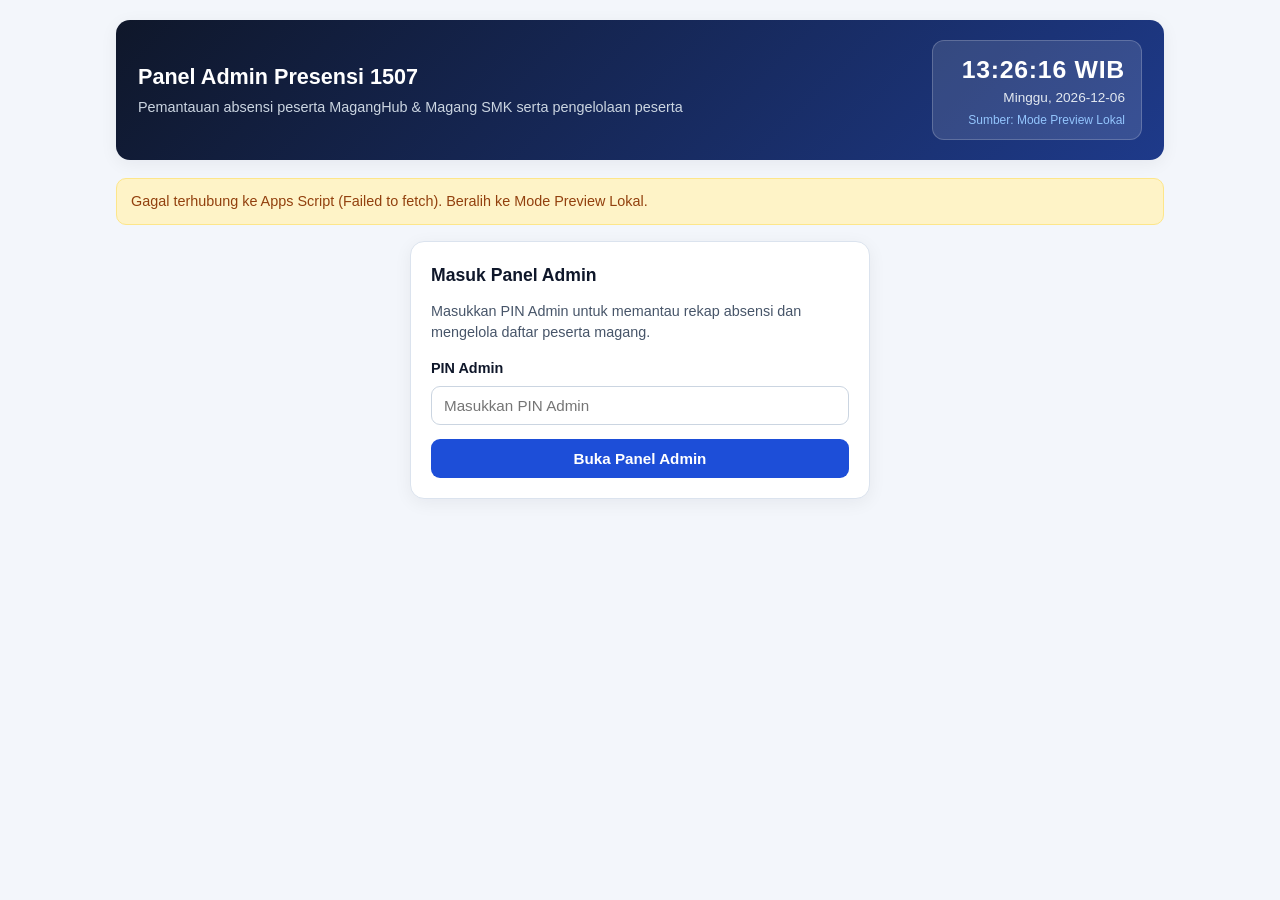
==== web-absen/admin.html @ 53ac1237 "Pisahkan panel admin ke halaman tersendiri (/admin) Co-authored-by: OpenBot <335604065+openbotgit[bo" ====
<!DOCTYPE html>
<html lang="id">
<head>
  <meta charset="UTF-8" />
  <meta name="viewport" content="width=device-width, initial-scale=1.0" />
  <meta name="robots" content="noindex, nofollow" />
  <title>Panel Admin — Absensi Peserta Magang 1507</title>
  <link rel="stylesheet" href="styles.css" />
</head>
<body>
  <div class="container">
    <header class="header">
      <div>
        <h1>Panel Admin Presensi 1507</h1>
        <p>Pemantauan absensi peserta MagangHub &amp; Magang SMK serta pengelolaan peserta</p>
      </div>
      <div class="clock-box">
        <div class="clock-time" id="serverClock">--:--:--</div>
        <div class="clock-date" id="serverDate">Memuat tanggal WIB...</div>
        <div class="clock-source" id="clockSource">Sinkronisasi waktu sistem...</div>
      </div>
    </header>

    <div id="connectionBanner" class="banner info">
      Menghubungkan ke server Google Spreadsheet...
    </div>

    <!-- Login Admin -->
    <div class="card" id="adminLoginCard" style="max-width: 460px; margin: 0 auto;">
      <h2>Masuk Panel Admin</h2>
      <p style="font-size: 0.9rem; color: var(--muted); margin-top: 0;">
        Masukkan PIN Admin untuk memantau rekap absensi dan mengelola daftar peserta magang.
      </p>
      <form id="adminLoginForm">
        <div class="field">
          <label for="adminPinInput">PIN Admin</label>
          <input type="password" id="adminPinInput" placeholder="Masukkan PIN Admin" required />
        </div>
        <button type="submit" class="btn btn-primary btn-block">Buka Panel Admin</button>
      </form>
      <div id="adminLoginError" class="banner danger hidden" style="margin-top: 12px; margin-bottom: 0;"></div>
    </div>

    <!-- Dashboard Admin -->
    <div id="adminDashboard" class="hidden">
      <div class="stats-grid" id="adminStatsGrid"></div>

      <div class="card">
        <div style="display: flex; justify-content: space-between; align-items: center; flex-wrap: wrap; gap: 10px; margin-bottom: 12px;">
          <h2 style="margin: 0;">Pemantauan Absensi Peserta</h2>
          <div style="display: flex; gap: 8px; flex-wrap: wrap;">
            <a class="btn btn-secondary" href="/" style="text-decoration: none;">Halaman Absensi</a>
            <button type="button" class="btn btn-secondary" id="adminRefreshBtn">Segarkan Data</button>
            <button type="button" class="btn btn-secondary" id="exportCsvBtn">Ekspor CSV</button>
            <button type="button" class="btn btn-secondary" id="adminLogoutBtn">Keluar Admin</button>
          </div>
        </div>

        <div class="toolbar">
          <div class="field">
            <label for="filterDate">Tanggal</label>
            <input type="date" id="filterDate" />
          </div>
          <div class="field">
            <label for="filterCategory">Jenis Peserta</label>
            <select id="filterCategory">
              <option value="ALL">Semua Kategori</option>
              <option value="MagangHub">MagangHub</option>
              <option value="Magang SMK">Magang SMK</option>
            </select>
          </div>
          <div class="field">
            <label for="filterSearch">Cari Nama</label>
            <input type="text" id="filterSearch" placeholder="Ketik nama peserta..." />
          </div>
        </div>

        <h3>Rekap Harian per Peserta</h3>
        <div class="table-wrap" style="margin-bottom: 18px;">
          <table>
            <thead>
              <tr>
                <th>Nama</th>
                <th>Jenis Peserta &amp; Posisi</th>
                <th>Masuk (WIB)</th>
                <th>Status Masuk</th>
                <th>Pulang (WIB)</th>
                <th>Status Pulang</th>
                <th>Kegiatan Hari Ini</th>
                <th>Validasi Lokasi &amp; GPS</th>
              </tr>
            </thead>
            <tbody id="adminSummaryBody"></tbody>
          </table>
        </div>

        <h3>Log Detail Pengiriman Absen</h3>
        <div class="table-wrap">
          <table>
            <thead>
              <tr>
                <th>Tanggal</th>
                <th>Nama</th>
                <th>Kategori</th>
                <th>Jenis</th>
                <th>Jam WIB</th>
                <th>Status</th>
                <th>Jarak / Akurasi</th>
                <th>Status GPS</th>
                <th>Kegiatan</th>
              </tr>
            </thead>
            <tbody id="adminLogBody"></tbody>
          </table>
        </div>
      </div>

      <!-- Kelola Peserta -->
      <div class="grid-2">
        <div class="card">
          <h2>Tambah Peserta Magang</h2>
          <form id="addParticipantForm">
            <div class="field">
              <label for="newParticipantName">Nama Lengkap</label>
              <input type="text" id="newParticipantName" placeholder="Contoh: Budi Santoso" required />
            </div>
            <div class="field">
              <label for="newParticipantCategory">Jenis Peserta</label>
              <select id="newParticipantCategory" required>
                <option value="MagangHub">MagangHub</option>
                <option value="Magang SMK">Magang SMK</option>
              </select>
            </div>
            <div class="field">
              <label for="newParticipantRole">Posisi / Jurusan</label>
              <input
                type="text"
                id="newParticipantRole"
                placeholder="Contoh: Asisten Statistisi atau TKJ / RPL"
              />
            </div>
            <button type="submit" class="btn btn-primary btn-block">Tambah Peserta ke Spreadsheet</button>
          </form>
          <div id="addParticipantMsg" class="banner hidden" style="margin-top: 12px; margin-bottom: 0;"></div>
        </div>

        <div class="card">
          <h2>Daftar Peserta Terdaftar</h2>
          <div class="table-wrap">
            <table>
              <thead>
                <tr>
                  <th>ID</th>
                  <th>Nama</th>
                  <th>Kategori &amp; Posisi</th>
                  <th>Status</th>
                  <th>Aksi</th>
                </tr>
              </thead>
              <tbody id="participantsTableBody"></tbody>
            </table>
          </div>
        </div>
      </div>

      <!-- Pengaturan Koneksi Spreadsheet -->
      <div class="card">
        <h2>Koneksi Google Apps Script (Opsional Uji Cepat)</h2>
        <p style="font-size: 0.88rem; color: var(--muted); margin-top: 0;">
          URL Web App Apps Script dapat diatur permanen di <code>config.js</code> atau diuji sementara di browser ini.
        </p>
        <div class="toolbar">
          <div class="field" style="flex: 3;">
            <label for="apiUrlOverrideInput">URL Web App Google Apps Script</label>
            <input type="url" id="apiUrlOverrideInput" placeholder="https://script.google.com/macros/s/.../exec" />
          </div>
          <button type="button" class="btn btn-primary" id="saveApiUrlBtn">Simpan &amp; Hubungkan</button>
        </div>
      </div>
    </div>
  </div>

  <script src="config.js"></script>
  <script src="logic.js"></script>
  <script src="shared.js"></script>
  <script src="admin.js"></script>
</body>
</html>
---- web-absen/styles.css ----
:root {
  --bg: #f3f6fb;
  --surface: #ffffff;
  --surface-alt: #f8fafc;
  --text: #0f172a;
  --muted: #475569;
  --border: #dbe3ee;
  --primary: #1d4ed8;
  --primary-hover: #1e40af;
  --ok-bg: #dcfce7;
  --ok-text: #166534;
  --warn-bg: #fef3c7;
  --warn-text: #92400e;
  --danger-bg: #fee2e2;
  --danger-text: #991b1b;
  --info-bg: #e0f2fe;
  --info-text: #075985;
  --purple-bg: #f3e8ff;
  --purple-text: #6b21a8;
  --radius: 14px;
  --shadow: 0 4px 18px rgba(15, 23, 42, 0.06);
}

* {
  box-sizing: border-box;
}

body {
  margin: 0;
  font-family: -apple-system, BlinkMacSystemFont, 'Segoe UI', Roboto, Inter, sans-serif;
  background: var(--bg);
  color: var(--text);
  line-height: 1.5;
}

.container {
  max-width: 1080px;
  margin: 0 auto;
  padding: 20px 16px 48px;
}

.header {
  background: linear-gradient(135deg, #0f172a, #1e3a8a);
  color: #ffffff;
  border-radius: var(--radius);
  padding: 20px 22px;
  margin-bottom: 18px;
  box-shadow: var(--shadow);
  display: flex;
  flex-wrap: wrap;
  justify-content: space-between;
  align-items: center;
  gap: 16px;
}

.header h1 {
  margin: 0 0 4px;
  font-size: 1.35rem;
}

.header p {
  margin: 0;
  font-size: 0.9rem;
  color: #cbd5e1;
}

.clock-box {
  background: rgba(255, 255, 255, 0.12);
  border: 1px solid rgba(255, 255, 255, 0.2);
  border-radius: 12px;
  padding: 10px 16px;
  text-align: right;
  min-width: 210px;
}

.clock-time {
  font-size: 1.55rem;
  font-weight: 700;
  font-variant-numeric: tabular-nums;
  letter-spacing: 0.03em;
}

.clock-date {
  font-size: 0.85rem;
  color: #e2e8f0;
}

.clock-source {
  font-size: 0.75rem;
  color: #93c5fd;
  margin-top: 2px;
}

.tabs {
  display: flex;
  gap: 8px;
  margin-bottom: 18px;
}

.tab-btn {
  flex: 1;
  max-width: 240px;
  padding: 11px 16px;
  border: 1px solid var(--border);
  border-radius: 10px;
  background: var(--surface);
  color: var(--muted);
  font-weight: 600;
  font-size: 0.95rem;
  cursor: pointer;
  transition: 0.15s ease;
}

.tab-btn.active {
  background: var(--primary);
  border-color: var(--primary);
  color: #ffffff;
}

.banner {
  border-radius: 10px;
  padding: 12px 14px;
  font-size: 0.9rem;
  margin-bottom: 16px;
  border: 1px solid transparent;
}

.banner.warn {
  background: var(--warn-bg);
  color: var(--warn-text);
  border-color: #fde68a;
}

.banner.info {
  background: var(--info-bg);
  color: var(--info-text);
  border-color: #bae6fd;
}

.banner.ok {
  background: var(--ok-bg);
  color: var(--ok-text);
  border-color: #bbf7d0;
}

.banner.danger {
  background: var(--danger-bg);
  color: var(--danger-text);
  border-color: #fecaca;
}

.grid-2 {
  display: grid;
  grid-template-columns: 1fr 1.15fr;
  gap: 18px;
}

@media (max-width: 820px) {
  .grid-2 {
    grid-template-columns: 1fr;
  }
  .clock-box {
    width: 100%;
    text-align: left;
  }
}

.card {
  background: var(--surface);
  border: 1px solid var(--border);
  border-radius: var(--radius);
  padding: 20px;
  box-shadow: var(--shadow);
  margin-bottom: 18px;
}

.card h2 {
  margin: 0 0 12px;
  font-size: 1.1rem;
}

.card h3 {
  margin: 0 0 10px;
  font-size: 1rem;
}

.gps-meter {
  background: var(--surface-alt);
  border: 1px solid var(--border);
  border-radius: 12px;
  padding: 14px;
  margin-bottom: 14px;
}

.gps-distance-row {
  display: flex;
  justify-content: space-between;
  align-items: baseline;
  margin-bottom: 8px;
}

.gps-distance-val {
  font-size: 1.6rem;
  font-weight: 700;
  font-variant-numeric: tabular-nums;
}

.progress-track {
  height: 10px;
  background: #e2e8f0;
  border-radius: 999px;
  overflow: hidden;
  margin-bottom: 10px;
}

.progress-fill {
  height: 100%;
  width: 0%;
  background: var(--primary);
  transition: width 0.25s ease, background-color 0.25s ease;
}

.meta-list {
  display: grid;
  grid-template-columns: repeat(2, minmax(0, 1fr));
  gap: 8px;
  font-size: 0.85rem;
}

.meta-item {
  background: var(--surface);
  border: 1px solid var(--border);
  border-radius: 8px;
  padding: 8px 10px;
}

.meta-item span {
  display: block;
  font-size: 0.75rem;
  color: var(--muted);
}

.meta-item strong {
  word-break: break-word;
}

.field {
  margin-bottom: 14px;
}

.field label {
  display: block;
  font-weight: 600;
  font-size: 0.9rem;
  margin-bottom: 6px;
}

.field input,
.field select,
.field textarea {
  width: 100%;
  padding: 10px 12px;
  border: 1px solid #cbd5e1;
  border-radius: 9px;
  font-size: 0.95rem;
  font-family: inherit;
  background: #ffffff;
}

.field textarea {
  min-height: 92px;
  resize: vertical;
}

.radio-group {
  display: grid;
  grid-template-columns: 1fr 1fr;
  gap: 10px;
}

.radio-card {
  border: 1.5px solid var(--border);
  border-radius: 10px;
  padding: 10px 12px;
  cursor: pointer;
  display: flex;
  align-items: center;
  gap: 8px;
  background: var(--surface-alt);
}

.radio-card input {
  width: auto;
  margin: 0;
}

.radio-card.selected {
  border-color: var(--primary);
  background: #eff6ff;
}

.btn {
  display: inline-flex;
  align-items: center;
  justify-content: center;
  gap: 8px;
  padding: 10px 16px;
  border-radius: 9px;
  border: 1px solid transparent;
  font-size: 0.95rem;
  font-weight: 600;
  cursor: pointer;
  transition: 0.15s ease;
}

.btn-primary {
  background: var(--primary);
  color: #ffffff;
}

.btn-primary:hover:not(:disabled) {
  background: var(--primary-hover);
}

.btn-primary:disabled {
  background: #94a3b8;
  cursor: not-allowed;
}

.btn-secondary {
  background: #ffffff;
  color: var(--text);
  border-color: var(--border);
}

.btn-secondary:hover {
  background: var(--surface-alt);
}

.btn-block {
  width: 100%;
}

.badge {
  display: inline-block;
  padding: 3px 9px;
  border-radius: 999px;
  font-size: 0.76rem;
  font-weight: 600;
  white-space: nowrap;
}

.badge-ok { background: var(--ok-bg); color: var(--ok-text); }
.badge-warn { background: var(--warn-bg); color: var(--warn-text); }
.badge-danger { background: var(--danger-bg); color: var(--danger-text); }
.badge-hub { background: var(--info-bg); color: var(--info-text); }
.badge-smk { background: var(--purple-bg); color: var(--purple-text); }
.badge-neutral { background: #e2e8f0; color: #334155; }

.rules-note {
  font-size: 0.82rem;
  color: var(--muted);
  background: var(--surface-alt);
  border: 1px solid var(--border);
  border-radius: 10px;
  padding: 10px 12px;
  margin-top: 12px;
}

.rules-note ul {
  margin: 6px 0 0 18px;
  padding: 0;
}

.stats-grid {
  display: grid;
  grid-template-columns: repeat(auto-fit, minmax(140px, 1fr));
  gap: 10px;
  margin-bottom: 16px;
}

.stat-card {
  background: var(--surface-alt);
  border: 1px solid var(--border);
  border-radius: 10px;
  padding: 12px;
}

.stat-card span {
  display: block;
  font-size: 0.78rem;
  color: var(--muted);
}

.stat-card strong {
  font-size: 1.45rem;
}

.toolbar {
  display: flex;
  flex-wrap: wrap;
  gap: 10px;
  align-items: end;
  margin-bottom: 14px;
}

.toolbar .field {
  margin-bottom: 0;
  min-width: 150px;
  flex: 1;
}

.table-wrap {
  overflow-x: auto;
  border: 1px solid var(--border);
  border-radius: 10px;
}

table {
  width: 100%;
  border-collapse: collapse;
  font-size: 0.88rem;
}

th, td {
  padding: 10px 12px;
  text-align: left;
  border-bottom: 1px solid var(--border);
  vertical-align: top;
}

th {
  background: var(--surface-alt);
  font-weight: 600;
  white-space: nowrap;
}

.hidden {
  display: none !important;
}

.participant-info-box {
  background: var(--surface-alt);
  border: 1px solid var(--border);
  border-radius: 10px;
  padding: 10px 12px;
  margin-bottom: 14px;
  font-size: 0.88rem;
}
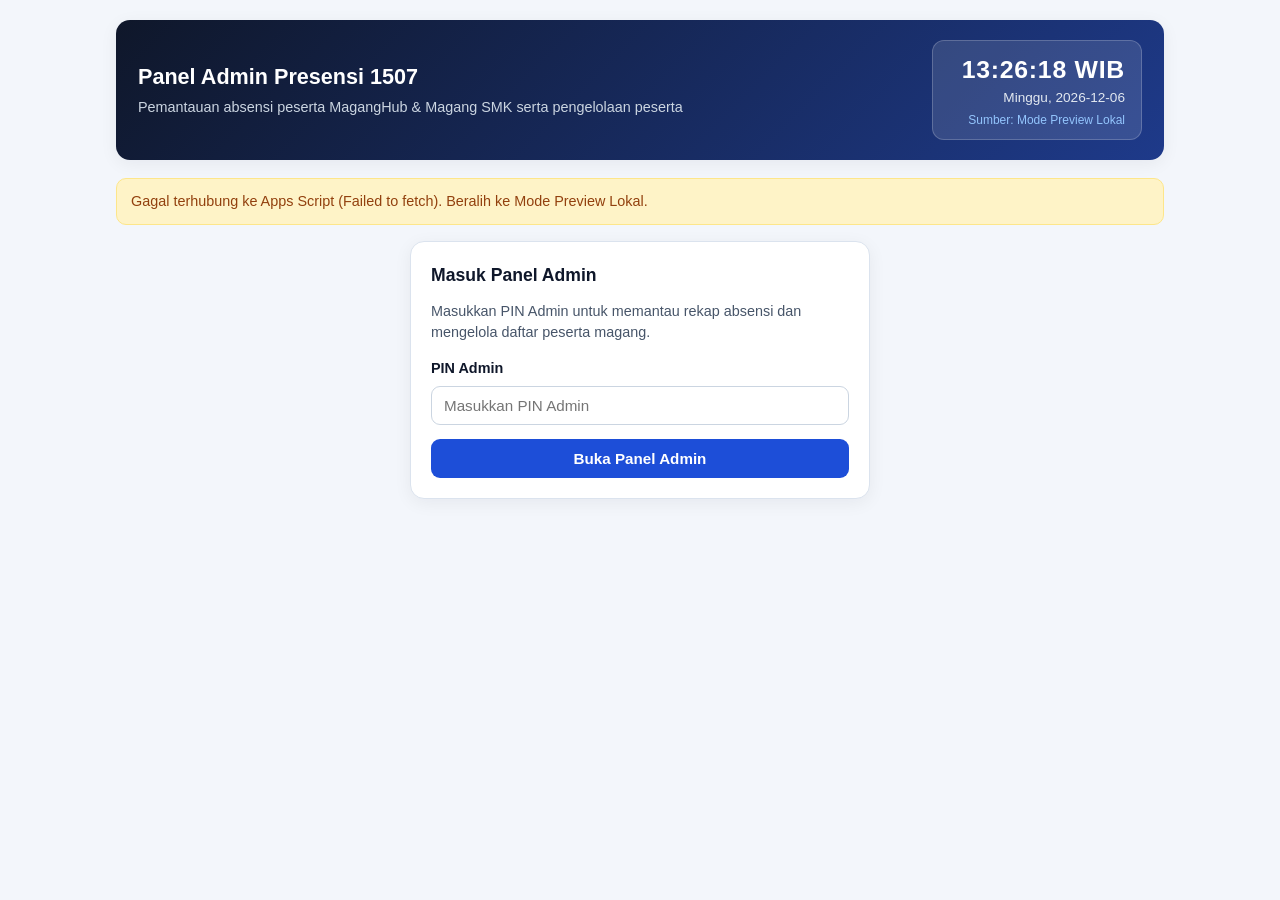
==== commit 2bb9310a: "Hilangkan banner status terhubung Google Spreadsheet Co-authored-by: OpenBot <335604065+openbotgit[b" ====
--- a/web-absen/admin.html
+++ b/web-absen/admin.html
@@ -21,9 +21,7 @@
       </div>
     </header>
 
-    <div id="connectionBanner" class="banner info">
-      Menghubungkan ke server Google Spreadsheet...
-    </div>
+    <div id="connectionBanner" class="banner info hidden"></div>
 
     <!-- Login Admin -->
     <div class="card" id="adminLoginCard" style="max-width: 460px; margin: 0 auto;">
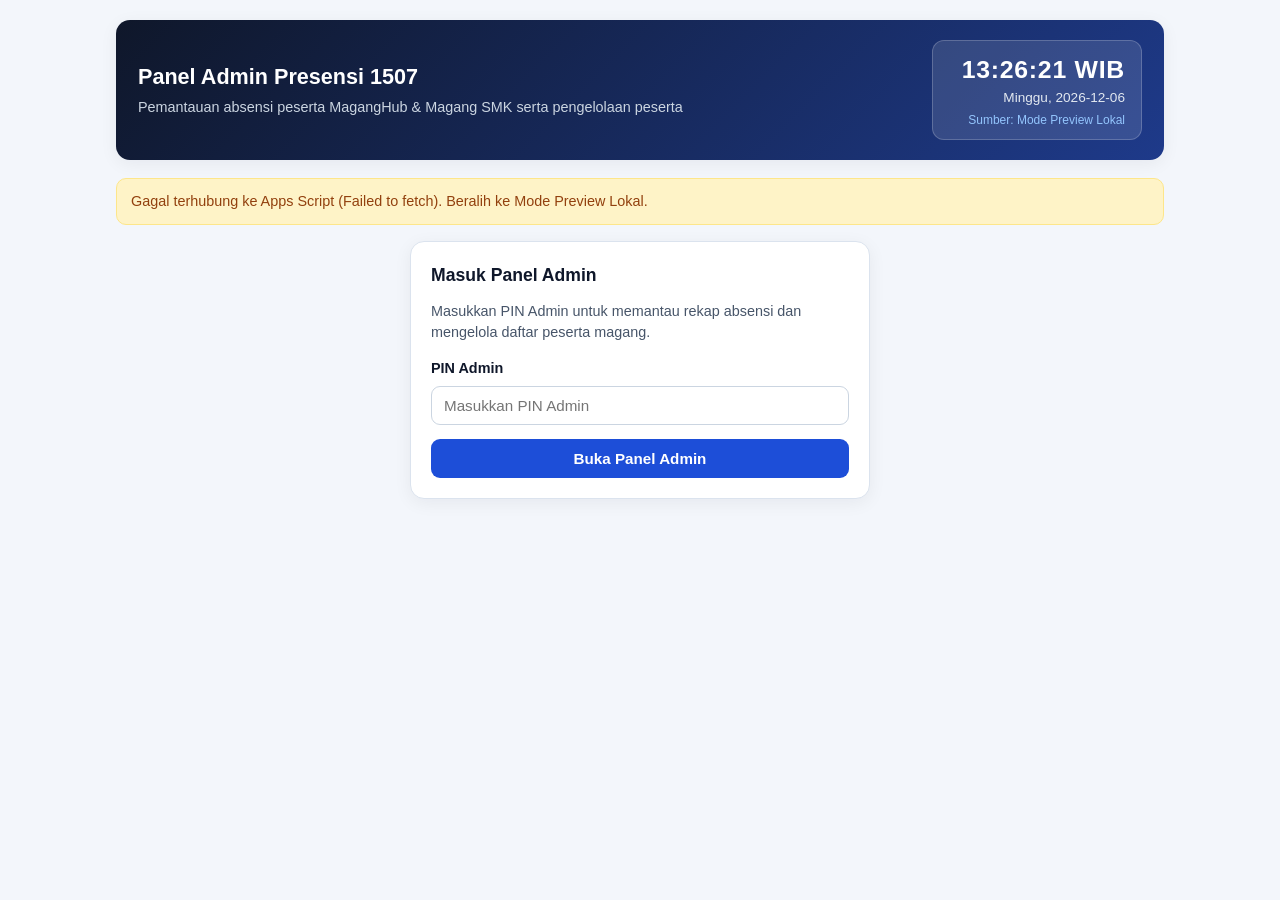
==== commit 93e81994: "Tambah kunci perangkat (Device Binding) 1 HP untuk 1 nama dan reset di admin Co-authored-by: OpenBot" ====
--- a/web-absen/admin.html
+++ b/web-absen/admin.html
@@ -4,6 +4,11 @@
   <meta charset="UTF-8" />
   <meta name="viewport" content="width=device-width, initial-scale=1.0" />
   <meta name="robots" content="noindex, nofollow" />
+  <meta name="theme-color" content="#1e3a8a" />
+  <meta name="apple-mobile-web-app-capable" content="yes" />
+  <meta name="apple-mobile-web-app-title" content="Admin 1507" />
+  <link rel="icon" type="image/png" sizes="192x192" href="/icons/icon-192.png" />
+  <link rel="apple-touch-icon" sizes="180x180" href="/icons/apple-touch-icon.png" />
   <title>Panel Admin — Absensi Peserta Magang 1507</title>
   <link rel="stylesheet" href="styles.css" />
 </head>
@@ -152,6 +157,7 @@
                   <th>Nama</th>
                   <th>Kategori &amp; Posisi</th>
                   <th>Status</th>
+                  <th>Perangkat</th>
                   <th>Aksi</th>
                 </tr>
               </thead>
--- a/web-absen/styles.css
+++ b/web-absen/styles.css
@@ -447,3 +447,61 @@
   margin-bottom: 14px;
   font-size: 0.88rem;
 }
+
+.participant-info-box .badge {
+  white-space: normal;
+  line-height: 1.35;
+}
+
+.install-bar {
+  background: var(--surface);
+  border: 1px solid #bfdbfe;
+  border-radius: 12px;
+  padding: 12px 16px;
+  margin-bottom: 16px;
+  box-shadow: var(--shadow);
+}
+
+.install-bar-content {
+  display: flex;
+  flex-wrap: wrap;
+  justify-content: space-between;
+  align-items: center;
+  gap: 12px;
+}
+
+.install-desc {
+  font-size: 0.85rem;
+  color: var(--muted);
+  margin-top: 2px;
+}
+
+.install-actions {
+  display: flex;
+  gap: 8px;
+  flex-wrap: wrap;
+}
+
+.install-guide {
+  margin-top: 10px;
+  padding-top: 10px;
+  border-top: 1px solid var(--border);
+  font-size: 0.86rem;
+  color: var(--text);
+}
+
+.install-guide ol {
+  margin: 6px 0 0 18px;
+  padding: 0;
+}
+
+.word-count {
+  margin-top: 6px;
+  font-size: 0.84rem;
+  font-weight: 600;
+  color: var(--danger-text);
+}
+
+.word-count.ok {
+  color: var(--ok-text);
+}
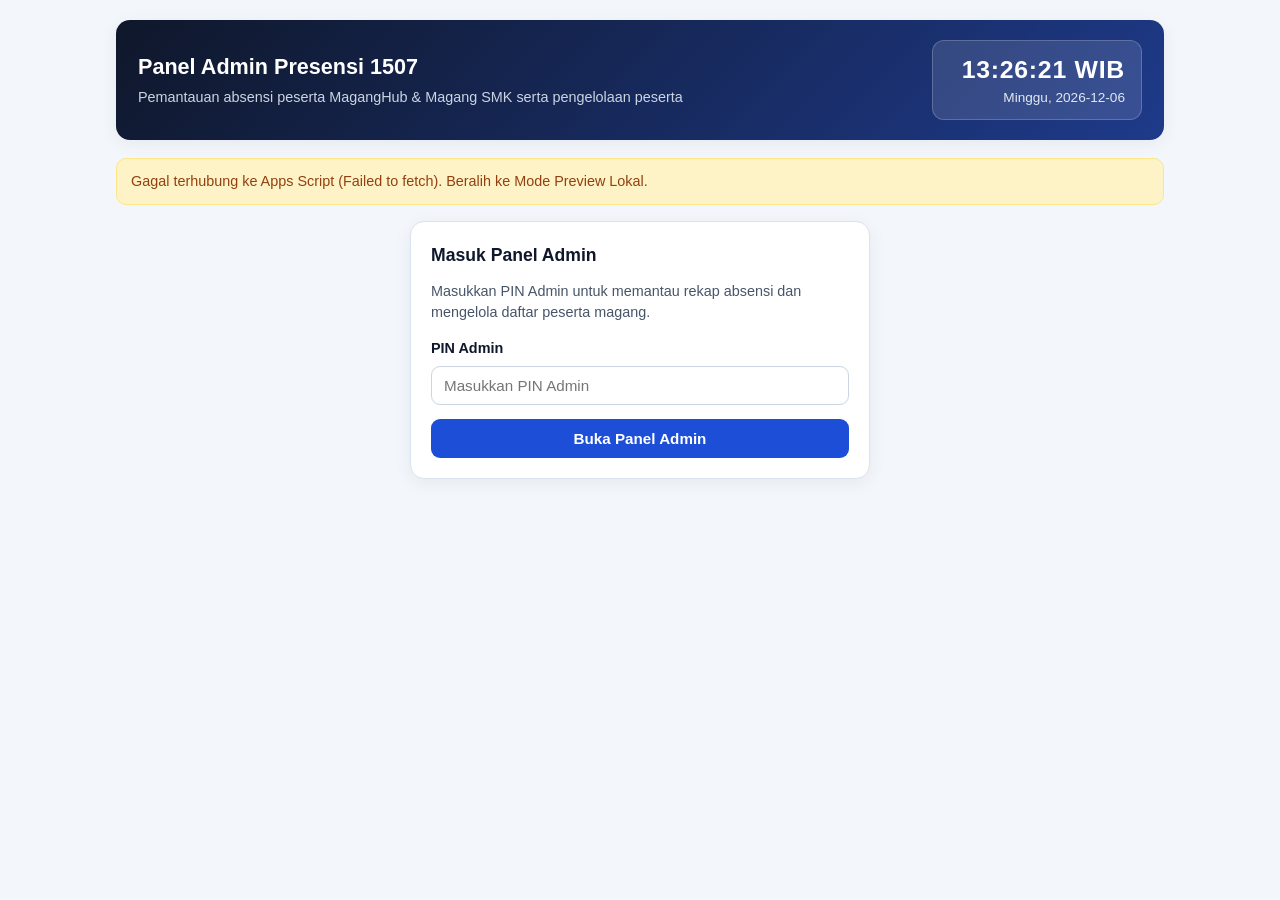
==== commit 9a086d80: "Hapus teks subjudul/sumber jam dan sederhanakan status Telat Co-authored-by: OpenBot <335604065+open" ====
--- a/web-absen/admin.html
+++ b/web-absen/admin.html
@@ -22,7 +22,6 @@
       <div class="clock-box">
         <div class="clock-time" id="serverClock">--:--:--</div>
         <div class="clock-date" id="serverDate">Memuat tanggal WIB...</div>
-        <div class="clock-source" id="clockSource">Sinkronisasi waktu sistem...</div>
       </div>
     </header>
 
